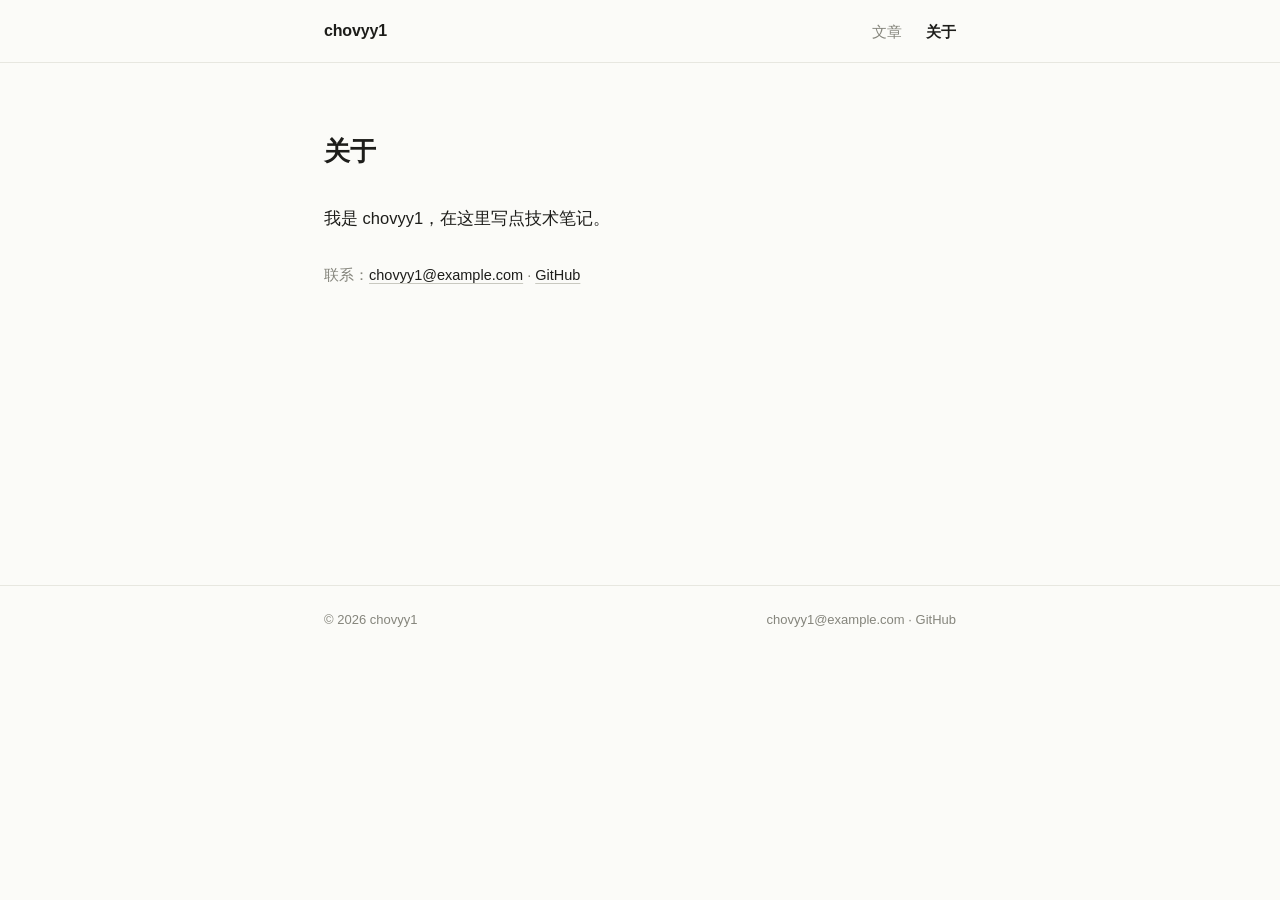
==== about.html @ 53db44c0 "初始化极简博客：文章列表、文章详情、关于页" ====
<!DOCTYPE html>
<html lang="zh-CN">
<head>
  <meta charset="UTF-8">
  <meta name="viewport" content="width=device-width, initial-scale=1">
  <title>关于 · chovyy1</title>
  <meta name="description" content="关于 chovyy1">
  <link rel="icon" href="data:image/svg+xml,%3Csvg xmlns='http://www.w3.org/2000/svg' viewBox='0 0 64 64'%3E%3Crect width='64' height='64' rx='14' fill='%231d1d1a'/%3E%3Ctext x='32' y='44' font-size='32' text-anchor='middle' fill='%23fbfbf8' font-family='sans-serif'%3EC%3C/text%3E%3C/svg%3E">
  <link rel="stylesheet" href="assets/css/styles.css">
</head>
<body data-page="about">

  <header class="site-header">
    <div class="container header-inner">
      <a class="brand" href="index.html" data-site-name>chovyy1</a>
      <button class="nav-toggle" type="button" aria-label="展开菜单" aria-expanded="false">菜单</button>
      <nav class="nav" aria-label="主导航">
        <ul>
          <li><a href="index.html" data-nav="home">文章</a></li>
          <li><a href="about.html" data-nav="about">关于</a></li>
        </ul>
      </nav>
    </div>
  </header>

  <main class="container main about">
    <h1 class="page-title">关于</h1>
    <p>我是 chovyy1，在这里写点技术笔记。</p>
    <p class="links">
      联系：<a data-site-email href="mailto:chovyy1@example.com">chovyy1@example.com</a>
      ·
      <a data-site-github href="https://github.com/chovyy1" target="_blank" rel="noopener">GitHub</a>
    </p>
  </main>

  <footer class="site-footer">
    <div class="container footer-inner">
      <span>© <span data-year>2026</span> <span data-site-name>chovyy1</span></span>
      <span>
        <a data-site-email href="mailto:chovyy1@example.com">chovyy1@example.com</a>
        ·
        <a data-site-github href="https://github.com/chovyy1" target="_blank" rel="noopener">GitHub</a>
      </span>
    </div>
  </footer>

  <script src="assets/js/posts.js"></script>
  <script src="assets/js/main.js"></script>
</body>
</html>
---- assets/css/styles.css ----
/* =============================================================
   简约博客样式
   ============================================================= */

:root {
  --bg: #fbfbf8;
  --ink: #1d1d1a;
  --muted: #85857c;
  --line: #e7e7e0;
  --code-bg: #f4f4ee;
  --accent: #2f7a5f;
  --max: 680px;
  --font-sans: -apple-system, BlinkMacSystemFont, "Segoe UI", "PingFang SC",
    "Hiragino Sans GB", "Microsoft YaHei", sans-serif;
  --font-mono: "SFMono-Regular", Menlo, Consolas, "Liberation Mono", monospace;
}

*,
*::before,
*::after {
  box-sizing: border-box;
}

html {
  -webkit-text-size-adjust: 100%;
}

body {
  margin: 0;
  background: var(--bg);
  color: var(--ink);
  font-family: var(--font-sans);
  font-size: 16.5px;
  line-height: 1.85;
  -webkit-font-smoothing: antialiased;
}

a {
  color: var(--ink);
  text-decoration: none;
}

a:hover {
  color: var(--accent);
}

:focus-visible {
  outline: 2px solid var(--accent);
  outline-offset: 3px;
  border-radius: 3px;
}

::selection {
  background: #e3efe8;
}

.container {
  width: 100%;
  max-width: var(--max);
  margin: 0 auto;
  padding: 0 24px;
}

/* ---------- 头部 ---------- */

.site-header {
  border-bottom: 1px solid var(--line);
  background: rgba(251, 251, 248, 0.92);
  backdrop-filter: blur(8px);
  position: sticky;
  top: 0;
  z-index: 10;
}

.header-inner {
  display: flex;
  align-items: center;
  justify-content: space-between;
  height: 62px;
}

.brand {
  font-weight: 700;
  font-size: 16px;
  letter-spacing: -0.01em;
}

.nav ul {
  display: flex;
  gap: 24px;
  list-style: none;
  margin: 0;
  padding: 0;
}

.nav a {
  font-size: 14.5px;
  color: var(--muted);
}

.nav a:hover {
  color: var(--ink);
}

.nav a[aria-current="page"] {
  color: var(--ink);
  font-weight: 600;
}

.nav-toggle {
  display: none;
  font-family: inherit;
  font-size: 14px;
  color: var(--muted);
  background: none;
  border: 1px solid var(--line);
  border-radius: 6px;
  padding: 5px 12px;
  cursor: pointer;
}

/* ---------- 主体 ---------- */

.main {
  padding-top: 64px;
  padding-bottom: 24px;
  min-height: 50vh;
}

.page-title {
  font-size: 26px;
  letter-spacing: -0.01em;
  margin: 0 0 28px;
  font-weight: 700;
}

.muted {
  color: var(--muted);
  font-size: 15px;
}

/* ---------- 文章列表 ---------- */

.post-list {
  list-style: none;
  margin: 0;
  padding: 0;
}

.post-list li {
  display: flex;
  align-items: baseline;
  gap: 18px;
  padding: 15px 0;
  border-bottom: 1px solid var(--line);
}

.post-list time {
  flex: none;
  color: var(--muted);
  font-size: 13px;
  font-variant-numeric: tabular-nums;
  letter-spacing: 0.02em;
}

.post-list a {
  font-size: 17px;
  line-height: 1.6;
}

.post-list a:hover {
  color: var(--accent);
}

/* ---------- 文章页 ---------- */

.post-header {
  margin-bottom: 36px;
  padding-bottom: 24px;
  border-bottom: 1px solid var(--line);
}

.post-header h1 {
  font-size: clamp(25px, 4vw, 32px);
  line-height: 1.35;
  letter-spacing: -0.01em;
  margin: 0 0 10px;
}

.post-date {
  margin: 0;
  color: var(--muted);
  font-size: 13.5px;
}

.prose {
  font-size: 16.5px;
}

.prose h2 {
  font-size: 21px;
  margin: 2em 0 0.6em;
  line-height: 1.4;
}

.prose h3 {
  font-size: 17.5px;
  margin: 1.8em 0 0.5em;
}

.prose p {
  margin: 0 0 1.2em;
}

.prose ul,
.prose ol {
  margin: 0 0 1.2em;
  padding-left: 1.3em;
}

.prose li {
  margin: 0.25em 0;
}

.prose blockquote {
  margin: 1.8em 0;
  padding: 2px 0 2px 16px;
  border-left: 2px solid var(--line);
  color: var(--muted);
}

.prose blockquote p:last-child {
  margin: 0;
}

.prose hr {
  border: 0;
  border-top: 1px solid var(--line);
  margin: 2.4em 0;
}

.prose a {
  color: var(--ink);
  text-decoration: underline;
  text-decoration-color: #c9c9c0;
  text-underline-offset: 3px;
}

.prose a:hover {
  color: var(--accent);
  text-decoration-color: var(--accent);
}

.prose code {
  font-family: var(--font-mono);
  font-size: 0.88em;
}

.prose :not(pre) > code {
  background: var(--code-bg);
  border: 1px solid var(--line);
  border-radius: 4px;
  padding: 1px 5px;
}

.prose pre {
  background: var(--code-bg);
  border: 1px solid var(--line);
  border-radius: 8px;
  padding: 16px 18px;
  margin: 1.6em 0;
  overflow-x: auto;
  line-height: 1.7;
  font-size: 13.5px;
}

.prose pre code {
  background: none;
  border: 0;
  padding: 0;
  font-size: inherit;
  white-space: pre;
}

/* ---------- 关于页 ---------- */

.about p {
  margin: 0 0 1.1em;
  max-width: 58ch;
}

.about .links {
  margin-top: 28px;
  color: var(--muted);
  font-size: 14.5px;
}

.about .links a {
  color: var(--ink);
  text-decoration: underline;
  text-decoration-color: #c9c9c0;
  text-underline-offset: 3px;
}

/* ---------- 页脚 ---------- */

.site-footer {
  margin-top: 72px;
  border-top: 1px solid var(--line);
  padding: 22px 0 36px;
  font-size: 13px;
  color: var(--muted);
}

.footer-inner {
  display: flex;
  flex-wrap: wrap;
  gap: 8px 20px;
  justify-content: space-between;
}

.site-footer a {
  color: var(--muted);
}

.site-footer a:hover {
  color: var(--ink);
}

/* ---------- 响应式 ---------- */

@media (max-width: 640px) {
  .main {
    padding-top: 40px;
    padding-bottom: 16px;
  }

  .nav-toggle {
    display: inline-block;
  }

  .nav {
    display: none;
    position: absolute;
    left: 0;
    right: 0;
    top: 62px;
    background: var(--bg);
    border-bottom: 1px solid var(--line);
    padding: 12px 24px 16px;
  }

  .nav.is-open {
    display: block;
  }

  .nav ul {
    flex-direction: column;
    gap: 12px;
  }

  .post-list li {
    flex-direction: column;
    gap: 4px;
  }

  .footer-inner {
    flex-direction: column;
  }
}
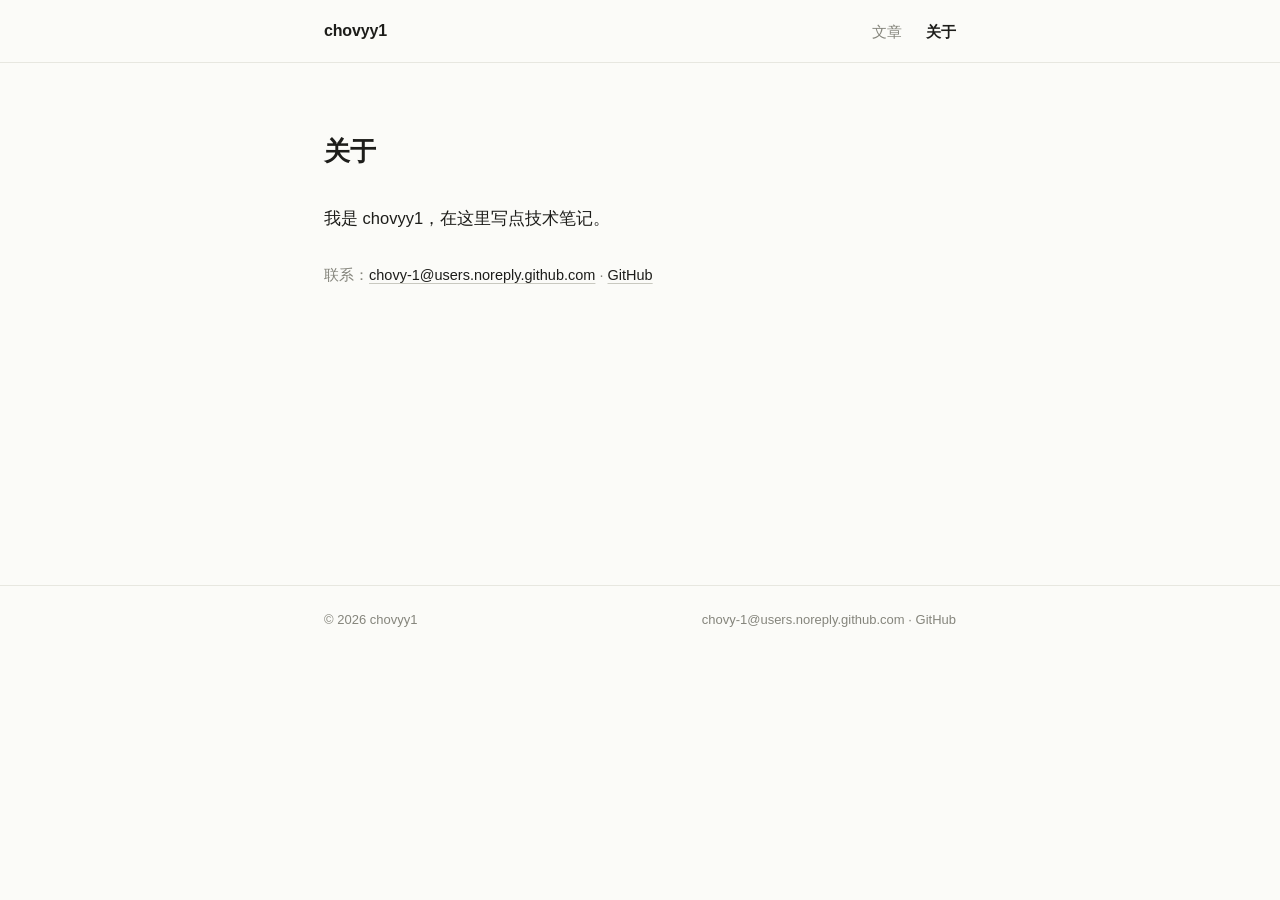
==== commit f40fc09c: "更新联系方式：GitHub 账号与隐私邮箱" ====
--- a/about.html
+++ b/about.html
@@ -27,9 +27,9 @@
     <h1 class="page-title">关于</h1>
     <p>我是 chovyy1，在这里写点技术笔记。</p>
     <p class="links">
-      联系：<a data-site-email href="mailto:chovyy1@example.com">chovyy1@example.com</a>
+      联系：<a data-site-email href="mailto:chovy-1@users.noreply.github.com">chovy-1@users.noreply.github.com</a>
       ·
-      <a data-site-github href="https://github.com/chovyy1" target="_blank" rel="noopener">GitHub</a>
+      <a data-site-github href="https://github.com/chovy-1" target="_blank" rel="noopener">GitHub</a>
     </p>
   </main>
 
@@ -37,9 +37,9 @@
     <div class="container footer-inner">
       <span>© <span data-year>2026</span> <span data-site-name>chovyy1</span></span>
       <span>
-        <a data-site-email href="mailto:chovyy1@example.com">chovyy1@example.com</a>
+        <a data-site-email href="mailto:chovy-1@users.noreply.github.com">chovy-1@users.noreply.github.com</a>
         ·
-        <a data-site-github href="https://github.com/chovyy1" target="_blank" rel="noopener">GitHub</a>
+        <a data-site-github href="https://github.com/chovy-1" target="_blank" rel="noopener">GitHub</a>
       </span>
     </div>
   </footer>
